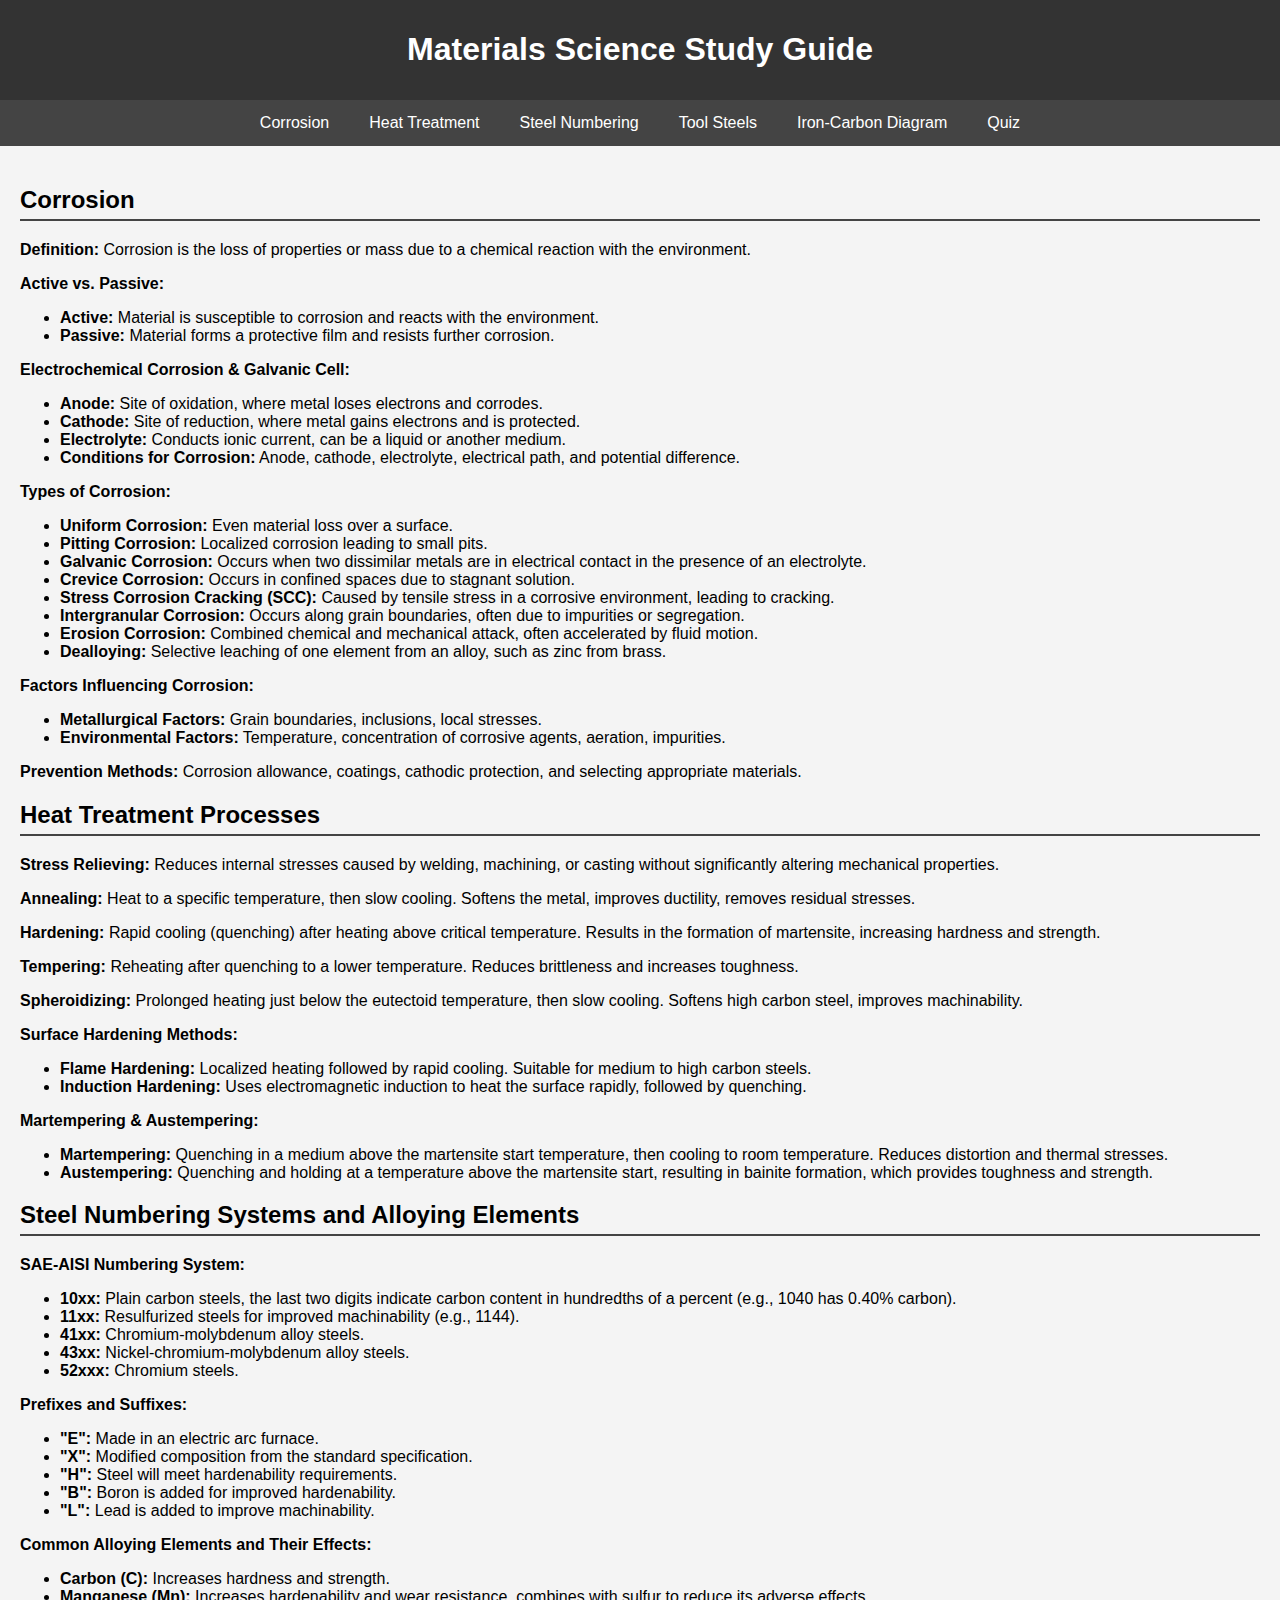
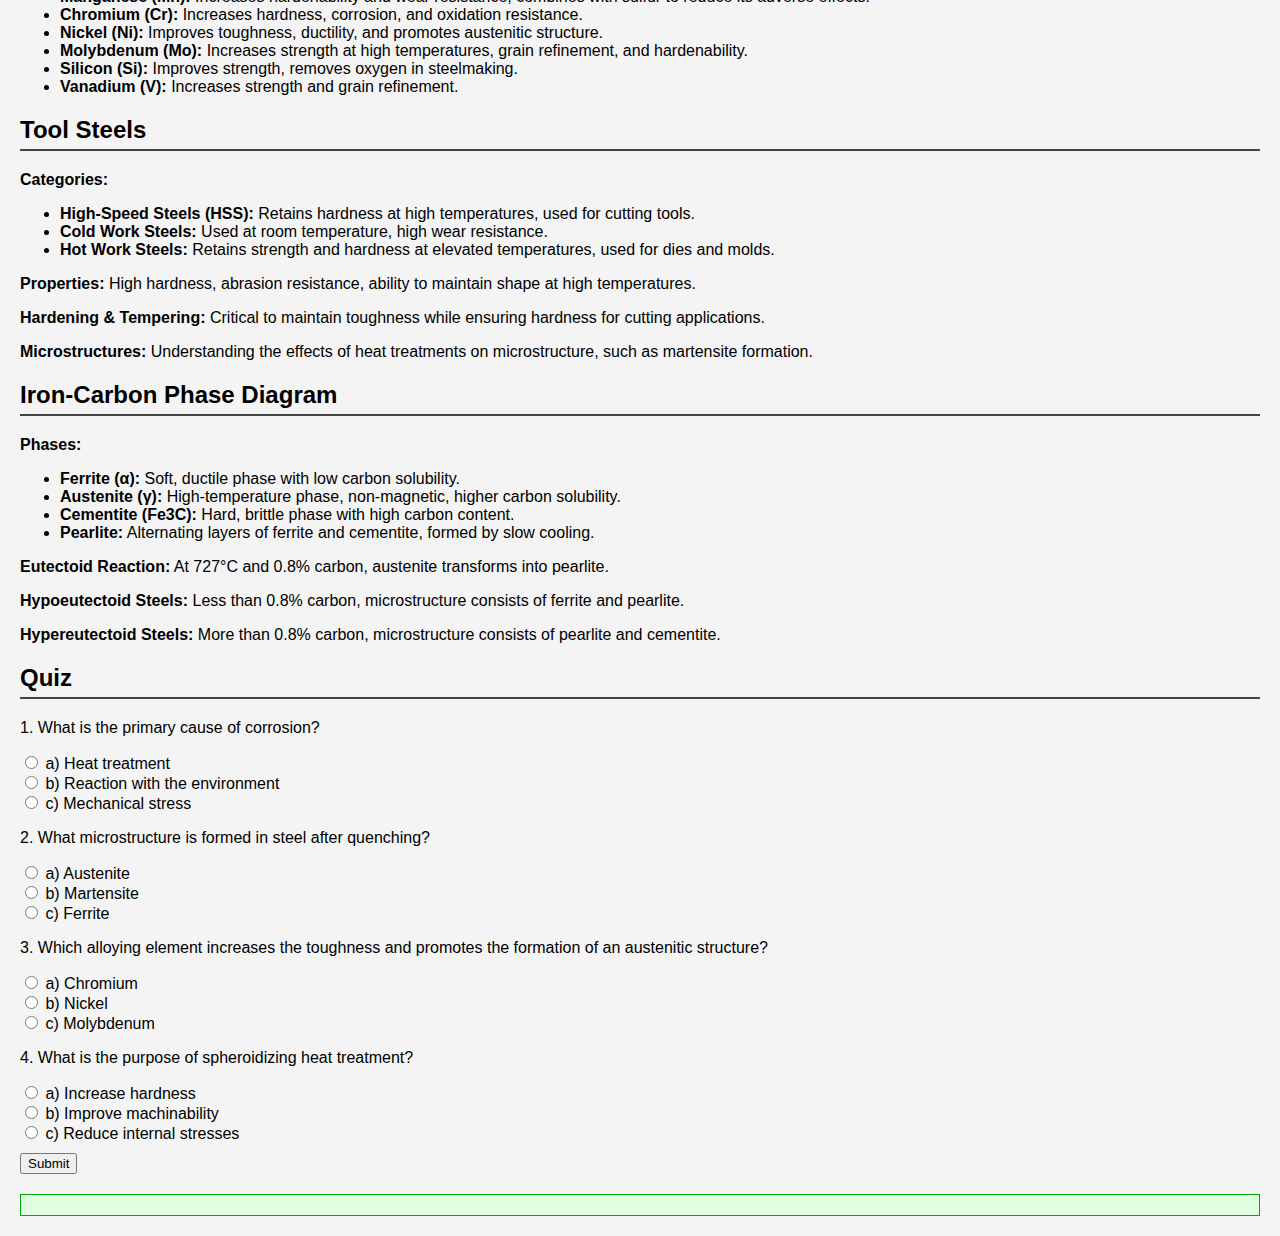
==== index.html @ 1f71f361 "Create index.html" ====
<!DOCTYPE html>
<html lang="en">
<head>
    <meta charset="UTF-8">
    <meta name="viewport" content="width=device-width, initial-scale=1.0">
    <title>Materials Science Study Guide</title>
    <style>
        body {
            font-family: Arial, sans-serif;
            background-color: #f4f4f4;
            margin: 0;
            padding: 0;
        }
        header {
            background-color: #333;
            color: #fff;
            text-align: center;
            padding: 10px 0;
        }
        nav {
            display: flex;
            justify-content: center;
            background-color: #444;
        }
        nav a {
            color: #fff;
            padding: 14px 20px;
            text-decoration: none;
            text-align: center;
        }
        nav a:hover {
            background-color: #555;
        }
        .container {
            padding: 20px;
        }
        .quiz {
            margin-top: 20px;
        }
        .question {
            margin-bottom: 10px;
        }
        .result {
            margin-top: 20px;
            padding: 10px;
            background-color: #e0ffe0;
            border: 1px solid #00aa00;
        }
        h2 {
            border-bottom: 2px solid #444;
            padding-bottom: 5px;
        }
    </style>
</head>
<body>
    <header>
        <h1>Materials Science Study Guide</h1>
    </header>
    <nav>
        <a href="#corrosion">Corrosion</a>
        <a href="#heat-treatment">Heat Treatment</a>
        <a href="#steel-numbering">Steel Numbering</a>
        <a href="#tool-steels">Tool Steels</a>
        <a href="#iron-carbon">Iron-Carbon Diagram</a>
        <a href="#quiz">Quiz</a>
    </nav>
    <div class="container">
        <section id="corrosion">
            <h2>Corrosion</h2>
            <p><strong>Definition:</strong> Corrosion is the loss of properties or mass due to a chemical reaction with the environment.</p>
            <p><strong>Active vs. Passive:</strong></p>
            <ul>
                <li><strong>Active:</strong> Material is susceptible to corrosion and reacts with the environment.</li>
                <li><strong>Passive:</strong> Material forms a protective film and resists further corrosion.</li>
            </ul>
            <p><strong>Electrochemical Corrosion & Galvanic Cell:</strong></p>
            <ul>
                <li><strong>Anode:</strong> Site of oxidation, where metal loses electrons and corrodes.</li>
                <li><strong>Cathode:</strong> Site of reduction, where metal gains electrons and is protected.</li>
                <li><strong>Electrolyte:</strong> Conducts ionic current, can be a liquid or another medium.</li>
                <li><strong>Conditions for Corrosion:</strong> Anode, cathode, electrolyte, electrical path, and potential difference.</li>
            </ul>
            <p><strong>Types of Corrosion:</strong></p>
            <ul>
                <li><strong>Uniform Corrosion:</strong> Even material loss over a surface.</li>
                <li><strong>Pitting Corrosion:</strong> Localized corrosion leading to small pits.</li>
                <li><strong>Galvanic Corrosion:</strong> Occurs when two dissimilar metals are in electrical contact in the presence of an electrolyte.</li>
                <li><strong>Crevice Corrosion:</strong> Occurs in confined spaces due to stagnant solution.</li>
                <li><strong>Stress Corrosion Cracking (SCC):</strong> Caused by tensile stress in a corrosive environment, leading to cracking.</li>
                <li><strong>Intergranular Corrosion:</strong> Occurs along grain boundaries, often due to impurities or segregation.</li>
                <li><strong>Erosion Corrosion:</strong> Combined chemical and mechanical attack, often accelerated by fluid motion.</li>
                <li><strong>Dealloying:</strong> Selective leaching of one element from an alloy, such as zinc from brass.</li>
            </ul>
            <p><strong>Factors Influencing Corrosion:</strong></p>
            <ul>
                <li><strong>Metallurgical Factors:</strong> Grain boundaries, inclusions, local stresses.</li>
                <li><strong>Environmental Factors:</strong> Temperature, concentration of corrosive agents, aeration, impurities.</li>
            </ul>
            <p><strong>Prevention Methods:</strong> Corrosion allowance, coatings, cathodic protection, and selecting appropriate materials.</p>
        </section>
        <section id="heat-treatment">
            <h2>Heat Treatment Processes</h2>
            <p><strong>Stress Relieving:</strong> Reduces internal stresses caused by welding, machining, or casting without significantly altering mechanical properties.</p>
            <p><strong>Annealing:</strong> Heat to a specific temperature, then slow cooling. Softens the metal, improves ductility, removes residual stresses.</p>
            <p><strong>Hardening:</strong> Rapid cooling (quenching) after heating above critical temperature. Results in the formation of martensite, increasing hardness and strength.</p>
            <p><strong>Tempering:</strong> Reheating after quenching to a lower temperature. Reduces brittleness and increases toughness.</p>
            <p><strong>Spheroidizing:</strong> Prolonged heating just below the eutectoid temperature, then slow cooling. Softens high carbon steel, improves machinability.</p>
            <p><strong>Surface Hardening Methods:</strong></p>
            <ul>
                <li><strong>Flame Hardening:</strong> Localized heating followed by rapid cooling. Suitable for medium to high carbon steels.</li>
                <li><strong>Induction Hardening:</strong> Uses electromagnetic induction to heat the surface rapidly, followed by quenching.</li>
            </ul>
            <p><strong>Martempering & Austempering:</strong></p>
            <ul>
                <li><strong>Martempering:</strong> Quenching in a medium above the martensite start temperature, then cooling to room temperature. Reduces distortion and thermal stresses.</li>
                <li><strong>Austempering:</strong> Quenching and holding at a temperature above the martensite start, resulting in bainite formation, which provides toughness and strength.</li>
            </ul>
        </section>
        <section id="steel-numbering">
            <h2>Steel Numbering Systems and Alloying Elements</h2>
            <p><strong>SAE-AISI Numbering System:</strong></p>
            <ul>
                <li><strong>10xx:</strong> Plain carbon steels, the last two digits indicate carbon content in hundredths of a percent (e.g., 1040 has 0.40% carbon).</li>
                <li><strong>11xx:</strong> Resulfurized steels for improved machinability (e.g., 1144).</li>
                <li><strong>41xx:</strong> Chromium-molybdenum alloy steels.</li>
                <li><strong>43xx:</strong> Nickel-chromium-molybdenum alloy steels.</li>
                <li><strong>52xxx:</strong> Chromium steels.</li>
            </ul>
            <p><strong>Prefixes and Suffixes:</strong></p>
            <ul>
                <li><strong>"E":</strong> Made in an electric arc furnace.</li>
                <li><strong>"X":</strong> Modified composition from the standard specification.</li>
                <li><strong>"H":</strong> Steel will meet hardenability requirements.</li>
                <li><strong>"B":</strong> Boron is added for improved hardenability.</li>
                <li><strong>"L":</strong> Lead is added to improve machinability.</li>
            </ul>
            <p><strong>Common Alloying Elements and Their Effects:</strong></p>
            <ul>
                <li><strong>Carbon (C):</strong> Increases hardness and strength.</li>
                <li><strong>Manganese (Mn):</strong> Increases hardenability and wear resistance, combines with sulfur to reduce its adverse effects.</li>
                <li><strong>Chromium (Cr):</strong> Increases hardness, corrosion, and oxidation resistance.</li>
                <li><strong>Nickel (Ni):</strong> Improves toughness, ductility, and promotes austenitic structure.</li>
                <li><strong>Molybdenum (Mo):</strong> Increases strength at high temperatures, grain refinement, and hardenability.</li>
                <li><strong>Silicon (Si):</strong> Improves strength, removes oxygen in steelmaking.</li>
                <li><strong>Vanadium (V):</strong> Increases strength and grain refinement.</li>
            </ul>
        </section>
        <section id="tool-steels">
            <h2>Tool Steels</h2>
            <p><strong>Categories:</strong></p>
            <ul>
                <li><strong>High-Speed Steels (HSS):</strong> Retains hardness at high temperatures, used for cutting tools.</li>
                <li><strong>Cold Work Steels:</strong> Used at room temperature, high wear resistance.</li>
                <li><strong>Hot Work Steels:</strong> Retains strength and hardness at elevated temperatures, used for dies and molds.</li>
            </ul>
            <p><strong>Properties:</strong> High hardness, abrasion resistance, ability to maintain shape at high temperatures.</p>
            <p><strong>Hardening & Tempering:</strong> Critical to maintain toughness while ensuring hardness for cutting applications.</p>
            <p><strong>Microstructures:</strong> Understanding the effects of heat treatments on microstructure, such as martensite formation.</p>
        </section>
        <section id="iron-carbon">
            <h2>Iron-Carbon Phase Diagram</h2>
            <p><strong>Phases:</strong></p>
            <ul>
                <li><strong>Ferrite (α):</strong> Soft, ductile phase with low carbon solubility.</li>
                <li><strong>Austenite (γ):</strong> High-temperature phase, non-magnetic, higher carbon solubility.</li>
                <li><strong>Cementite (Fe3C):</strong> Hard, brittle phase with high carbon content.</li>
                <li><strong>Pearlite:</strong> Alternating layers of ferrite and cementite, formed by slow cooling.</li>
            </ul>
            <p><strong>Eutectoid Reaction:</strong> At 727°C and 0.8% carbon, austenite transforms into pearlite.</p>
            <p><strong>Hypoeutectoid Steels:</strong> Less than 0.8% carbon, microstructure consists of ferrite and pearlite.</p>
            <p><strong>Hypereutectoid Steels:</strong> More than 0.8% carbon, microstructure consists of pearlite and cementite.</p>
        </section>
        <section id="quiz">
            <h2>Quiz</h2>
            <div class="quiz">
                <div class="question">
                    <p>1. What is the primary cause of corrosion?</p>
                    <input type="radio" name="q1" value="a"> a) Heat treatment<br>
                    <input type="radio" name="q1" value="b"> b) Reaction with the environment<br>
                    <input type="radio" name="q1" value="c"> c) Mechanical stress<br>
                </div>
                <div class="question">
                    <p>2. What microstructure is formed in steel after quenching?</p>
                    <input type="radio" name="q2" value="a"> a) Austenite<br>
                    <input type="radio" name="q2" value="b"> b) Martensite<br>
                    <input type="radio" name="q2" value="c"> c) Ferrite<br>
                </div>
                <div class="question">
                    <p>3. Which alloying element increases the toughness and promotes the formation of an austenitic structure?</p>
                    <input type="radio" name="q3" value="a"> a) Chromium<br>
                    <input type="radio" name="q3" value="b"> b) Nickel<br>
                    <input type="radio" name="q3" value="c"> c) Molybdenum<br>
                </div>
                <div class="question">
                    <p>4. What is the purpose of spheroidizing heat treatment?</p>
                    <input type="radio" name="q4" value="a"> a) Increase hardness<br>
                    <input type="radio" name="q4" value="b"> b) Improve machinability<br>
                    <input type="radio" name="q4" value="c"> c) Reduce internal stresses<br>
                </div>
                <button onclick="checkAnswers()">Submit</button>
                <div class="result" id="result"></div>
            </div>
        </section>
    </div>
    <script>
        function checkAnswers() {
            var score = 0;
            var totalQuestions = 4;

            var q1 = document.getElementsByName('q1');
            for (var i = 0; i < q1.length; i++) {
                if (q1[i].checked && q1[i].value === 'b') {
                    score++;
                }
            }

            var q2 = document.getElementsByName('q2');
            for (var i = 0; i < q2.length; i++) {
                if (q2[i].checked && q2[i].value === 'b') {
                    score++;
                }
            }

            var q3 = document.getElementsByName('q3');
            for (var i = 0; i < q3.length; i++) {
                if (q3[i].checked && q3[i].value === 'b') {
                    score++;
                }
            }

            var q4 = document.getElementsByName('q4');
            for (var i = 0; i < q4.length; i++) {
                if (q4[i].checked && q4[i].value === 'b') {
                    score++;
                }
            }

            var result = document.getElementById('result');
            result.textContent = "You scored " + score + " out of " + totalQuestions + "!";
        }
    </script>
</body>
</html>
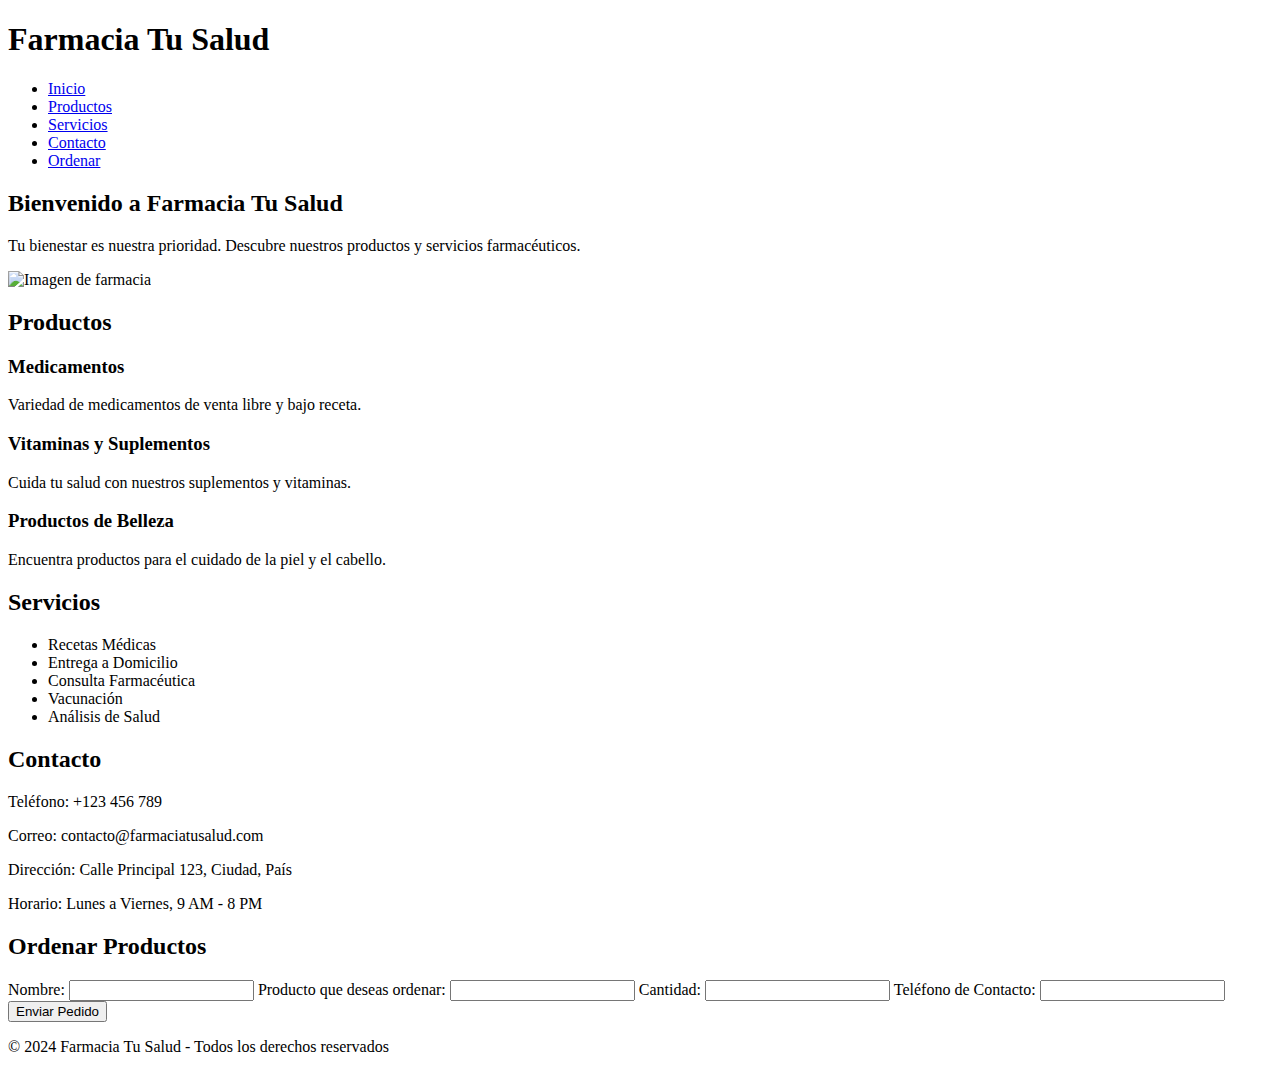
==== commit 294a4df8: "Update index.html" ====
--- a/index.html
+++ b/index.html
@@ -1,243 +1,103 @@
 <!DOCTYPE html>
-<html lang="en">
+<html lang="es">
 <head>
     <meta charset="UTF-8">
     <meta name="viewport" content="width=device-width, initial-scale=1.0">
-    <title>Materials Science Study Guide</title>
-    <style>
-        body {
-            font-family: Arial, sans-serif;
-            background-color: #f4f4f4;
-            margin: 0;
-            padding: 0;
-        }
-        header {
-            background-color: #333;
-            color: #fff;
-            text-align: center;
-            padding: 10px 0;
-        }
-        nav {
-            display: flex;
-            justify-content: center;
-            background-color: #444;
-        }
-        nav a {
-            color: #fff;
-            padding: 14px 20px;
-            text-decoration: none;
-            text-align: center;
-        }
-        nav a:hover {
-            background-color: #555;
-        }
-        .container {
-            padding: 20px;
-        }
-        .quiz {
-            margin-top: 20px;
-        }
-        .question {
-            margin-bottom: 10px;
-        }
-        .result {
-            margin-top: 20px;
-            padding: 10px;
-            background-color: #e0ffe0;
-            border: 1px solid #00aa00;
-        }
-        h2 {
-            border-bottom: 2px solid #444;
-            padding-bottom: 5px;
-        }
-    </style>
+    <meta name="description" content="Farmacia en línea - productos y servicios para su salud">
+    <title>Farmacia Tu Salud</title>
+    <link rel="stylesheet" href="styles.css">
 </head>
 <body>
+    <!-- Header -->
     <header>
-        <h1>Materials Science Study Guide</h1>
+        <div class="logo">
+            <h1>Farmacia Tu Salud</h1>
+        </div>
+        <nav>
+            <ul>
+                <li><a href="#inicio">Inicio</a></li>
+                <li><a href="#productos">Productos</a></li>
+                <li><a href="#servicios">Servicios</a></li>
+                <li><a href="#contacto">Contacto</a></li>
+                <li><a href="#ordenar">Ordenar</a></li>
+            </ul>
+        </nav>
     </header>
-    <nav>
-        <a href="#corrosion">Corrosion</a>
-        <a href="#heat-treatment">Heat Treatment</a>
-        <a href="#steel-numbering">Steel Numbering</a>
-        <a href="#tool-steels">Tool Steels</a>
-        <a href="#iron-carbon">Iron-Carbon Diagram</a>
-        <a href="#quiz">Quiz</a>
-    </nav>
-    <div class="container">
-        <section id="corrosion">
-            <h2>Corrosion</h2>
-            <p><strong>Definition:</strong> Corrosion is the loss of properties or mass due to a chemical reaction with the environment.</p>
-            <p><strong>Active vs. Passive:</strong></p>
-            <ul>
-                <li><strong>Active:</strong> Material is susceptible to corrosion and reacts with the environment.</li>
-                <li><strong>Passive:</strong> Material forms a protective film and resists further corrosion.</li>
-            </ul>
-            <p><strong>Electrochemical Corrosion & Galvanic Cell:</strong></p>
-            <ul>
-                <li><strong>Anode:</strong> Site of oxidation, where metal loses electrons and corrodes.</li>
-                <li><strong>Cathode:</strong> Site of reduction, where metal gains electrons and is protected.</li>
-                <li><strong>Electrolyte:</strong> Conducts ionic current, can be a liquid or another medium.</li>
-                <li><strong>Conditions for Corrosion:</strong> Anode, cathode, electrolyte, electrical path, and potential difference.</li>
-            </ul>
-            <p><strong>Types of Corrosion:</strong></p>
-            <ul>
-                <li><strong>Uniform Corrosion:</strong> Even material loss over a surface.</li>
-                <li><strong>Pitting Corrosion:</strong> Localized corrosion leading to small pits.</li>
-                <li><strong>Galvanic Corrosion:</strong> Occurs when two dissimilar metals are in electrical contact in the presence of an electrolyte.</li>
-                <li><strong>Crevice Corrosion:</strong> Occurs in confined spaces due to stagnant solution.</li>
-                <li><strong>Stress Corrosion Cracking (SCC):</strong> Caused by tensile stress in a corrosive environment, leading to cracking.</li>
-                <li><strong>Intergranular Corrosion:</strong> Occurs along grain boundaries, often due to impurities or segregation.</li>
-                <li><strong>Erosion Corrosion:</strong> Combined chemical and mechanical attack, often accelerated by fluid motion.</li>
-                <li><strong>Dealloying:</strong> Selective leaching of one element from an alloy, such as zinc from brass.</li>
-            </ul>
-            <p><strong>Factors Influencing Corrosion:</strong></p>
-            <ul>
-                <li><strong>Metallurgical Factors:</strong> Grain boundaries, inclusions, local stresses.</li>
-                <li><strong>Environmental Factors:</strong> Temperature, concentration of corrosive agents, aeration, impurities.</li>
-            </ul>
-            <p><strong>Prevention Methods:</strong> Corrosion allowance, coatings, cathodic protection, and selecting appropriate materials.</p>
-        </section>
-        <section id="heat-treatment">
-            <h2>Heat Treatment Processes</h2>
-            <p><strong>Stress Relieving:</strong> Reduces internal stresses caused by welding, machining, or casting without significantly altering mechanical properties.</p>
-            <p><strong>Annealing:</strong> Heat to a specific temperature, then slow cooling. Softens the metal, improves ductility, removes residual stresses.</p>
-            <p><strong>Hardening:</strong> Rapid cooling (quenching) after heating above critical temperature. Results in the formation of martensite, increasing hardness and strength.</p>
-            <p><strong>Tempering:</strong> Reheating after quenching to a lower temperature. Reduces brittleness and increases toughness.</p>
-            <p><strong>Spheroidizing:</strong> Prolonged heating just below the eutectoid temperature, then slow cooling. Softens high carbon steel, improves machinability.</p>
-            <p><strong>Surface Hardening Methods:</strong></p>
-            <ul>
-                <li><strong>Flame Hardening:</strong> Localized heating followed by rapid cooling. Suitable for medium to high carbon steels.</li>
-                <li><strong>Induction Hardening:</strong> Uses electromagnetic induction to heat the surface rapidly, followed by quenching.</li>
-            </ul>
-            <p><strong>Martempering & Austempering:</strong></p>
-            <ul>
-                <li><strong>Martempering:</strong> Quenching in a medium above the martensite start temperature, then cooling to room temperature. Reduces distortion and thermal stresses.</li>
-                <li><strong>Austempering:</strong> Quenching and holding at a temperature above the martensite start, resulting in bainite formation, which provides toughness and strength.</li>
-            </ul>
-        </section>
-        <section id="steel-numbering">
-            <h2>Steel Numbering Systems and Alloying Elements</h2>
-            <p><strong>SAE-AISI Numbering System:</strong></p>
-            <ul>
-                <li><strong>10xx:</strong> Plain carbon steels, the last two digits indicate carbon content in hundredths of a percent (e.g., 1040 has 0.40% carbon).</li>
-                <li><strong>11xx:</strong> Resulfurized steels for improved machinability (e.g., 1144).</li>
-                <li><strong>41xx:</strong> Chromium-molybdenum alloy steels.</li>
-                <li><strong>43xx:</strong> Nickel-chromium-molybdenum alloy steels.</li>
-                <li><strong>52xxx:</strong> Chromium steels.</li>
-            </ul>
-            <p><strong>Prefixes and Suffixes:</strong></p>
-            <ul>
-                <li><strong>"E":</strong> Made in an electric arc furnace.</li>
-                <li><strong>"X":</strong> Modified composition from the standard specification.</li>
-                <li><strong>"H":</strong> Steel will meet hardenability requirements.</li>
-                <li><strong>"B":</strong> Boron is added for improved hardenability.</li>
-                <li><strong>"L":</strong> Lead is added to improve machinability.</li>
-            </ul>
-            <p><strong>Common Alloying Elements and Their Effects:</strong></p>
-            <ul>
-                <li><strong>Carbon (C):</strong> Increases hardness and strength.</li>
-                <li><strong>Manganese (Mn):</strong> Increases hardenability and wear resistance, combines with sulfur to reduce its adverse effects.</li>
-                <li><strong>Chromium (Cr):</strong> Increases hardness, corrosion, and oxidation resistance.</li>
-                <li><strong>Nickel (Ni):</strong> Improves toughness, ductility, and promotes austenitic structure.</li>
-                <li><strong>Molybdenum (Mo):</strong> Increases strength at high temperatures, grain refinement, and hardenability.</li>
-                <li><strong>Silicon (Si):</strong> Improves strength, removes oxygen in steelmaking.</li>
-                <li><strong>Vanadium (V):</strong> Increases strength and grain refinement.</li>
-            </ul>
-        </section>
-        <section id="tool-steels">
-            <h2>Tool Steels</h2>
-            <p><strong>Categories:</strong></p>
-            <ul>
-                <li><strong>High-Speed Steels (HSS):</strong> Retains hardness at high temperatures, used for cutting tools.</li>
-                <li><strong>Cold Work Steels:</strong> Used at room temperature, high wear resistance.</li>
-                <li><strong>Hot Work Steels:</strong> Retains strength and hardness at elevated temperatures, used for dies and molds.</li>
-            </ul>
-            <p><strong>Properties:</strong> High hardness, abrasion resistance, ability to maintain shape at high temperatures.</p>
-            <p><strong>Hardening & Tempering:</strong> Critical to maintain toughness while ensuring hardness for cutting applications.</p>
-            <p><strong>Microstructures:</strong> Understanding the effects of heat treatments on microstructure, such as martensite formation.</p>
-        </section>
-        <section id="iron-carbon">
-            <h2>Iron-Carbon Phase Diagram</h2>
-            <p><strong>Phases:</strong></p>
-            <ul>
-                <li><strong>Ferrite (α):</strong> Soft, ductile phase with low carbon solubility.</li>
-                <li><strong>Austenite (γ):</strong> High-temperature phase, non-magnetic, higher carbon solubility.</li>
-                <li><strong>Cementite (Fe3C):</strong> Hard, brittle phase with high carbon content.</li>
-                <li><strong>Pearlite:</strong> Alternating layers of ferrite and cementite, formed by slow cooling.</li>
-            </ul>
-            <p><strong>Eutectoid Reaction:</strong> At 727°C and 0.8% carbon, austenite transforms into pearlite.</p>
-            <p><strong>Hypoeutectoid Steels:</strong> Less than 0.8% carbon, microstructure consists of ferrite and pearlite.</p>
-            <p><strong>Hypereutectoid Steels:</strong> More than 0.8% carbon, microstructure consists of pearlite and cementite.</p>
-        </section>
-        <section id="quiz">
-            <h2>Quiz</h2>
-            <div class="quiz">
-                <div class="question">
-                    <p>1. What is the primary cause of corrosion?</p>
-                    <input type="radio" name="q1" value="a"> a) Heat treatment<br>
-                    <input type="radio" name="q1" value="b"> b) Reaction with the environment<br>
-                    <input type="radio" name="q1" value="c"> c) Mechanical stress<br>
-                </div>
-                <div class="question">
-                    <p>2. What microstructure is formed in steel after quenching?</p>
-                    <input type="radio" name="q2" value="a"> a) Austenite<br>
-                    <input type="radio" name="q2" value="b"> b) Martensite<br>
-                    <input type="radio" name="q2" value="c"> c) Ferrite<br>
-                </div>
-                <div class="question">
-                    <p>3. Which alloying element increases the toughness and promotes the formation of an austenitic structure?</p>
-                    <input type="radio" name="q3" value="a"> a) Chromium<br>
-                    <input type="radio" name="q3" value="b"> b) Nickel<br>
-                    <input type="radio" name="q3" value="c"> c) Molybdenum<br>
-                </div>
-                <div class="question">
-                    <p>4. What is the purpose of spheroidizing heat treatment?</p>
-                    <input type="radio" name="q4" value="a"> a) Increase hardness<br>
-                    <input type="radio" name="q4" value="b"> b) Improve machinability<br>
-                    <input type="radio" name="q4" value="c"> c) Reduce internal stresses<br>
-                </div>
-                <button onclick="checkAnswers()">Submit</button>
-                <div class="result" id="result"></div>
+
+    <!-- Home Section -->
+    <section id="inicio">
+        <h2>Bienvenido a Farmacia Tu Salud</h2>
+        <p>Tu bienestar es nuestra prioridad. Descubre nuestros productos y servicios farmacéuticos.</p>
+        <img src="pharmacy.jpg" alt="Imagen de farmacia">
+    </section>
+
+    <!-- Products Section -->
+    <section id="productos">
+        <h2>Productos</h2>
+        <div class="productos-grid">
+            <div class="producto">
+                <h3>Medicamentos</h3>
+                <p>Variedad de medicamentos de venta libre y bajo receta.</p>
             </div>
-        </section>
-    </div>
-    <script>
-        function checkAnswers() {
-            var score = 0;
-            var totalQuestions = 4;
+            <div class="producto">
+                <h3>Vitaminas y Suplementos</h3>
+                <p>Cuida tu salud con nuestros suplementos y vitaminas.</p>
+            </div>
+            <div class="producto">
+                <h3>Productos de Belleza</h3>
+                <p>Encuentra productos para el cuidado de la piel y el cabello.</p>
+            </div>
+        </div>
+    </section>
 
-            var q1 = document.getElementsByName('q1');
-            for (var i = 0; i < q1.length; i++) {
-                if (q1[i].checked && q1[i].value === 'b') {
-                    score++;
-                }
-            }
+    <!-- Services Section -->
+    <section id="servicios">
+        <h2>Servicios</h2>
+        <ul>
+            <li>Recetas Médicas</li>
+            <li>Entrega a Domicilio</li>
+            <li>Consulta Farmacéutica</li>
+            <li>Vacunación</li>
+            <li>Análisis de Salud</li>
+        </ul>
+    </section>
 
-            var q2 = document.getElementsByName('q2');
-            for (var i = 0; i < q2.length; i++) {
-                if (q2[i].checked && q2[i].value === 'b') {
-                    score++;
-                }
-            }
+    <!-- Contact Section -->
+    <section id="contacto">
+        <h2>Contacto</h2>
+        <p>Teléfono: +123 456 789</p>
+        <p>Correo: contacto@farmaciatusalud.com</p>
+        <p>Dirección: Calle Principal 123, Ciudad, País</p>
+        <p>Horario: Lunes a Viernes, 9 AM - 8 PM</p>
+    </section>
 
-            var q3 = document.getElementsByName('q3');
-            for (var i = 0; i < q3.length; i++) {
-                if (q3[i].checked && q3[i].value === 'b') {
-                    score++;
-                }
-            }
+    <!-- Order Form Section -->
+    <section id="ordenar">
+        <h2>Ordenar Productos</h2>
+        <form id="orderForm">
+            <label for="nombre">Nombre:</label>
+            <input type="text" id="nombre" name="nombre" required>
 
-            var q4 = document.getElementsByName('q4');
-            for (var i = 0; i < q4.length; i++) {
-                if (q4[i].checked && q4[i].value === 'b') {
-                    score++;
-                }
-            }
+            <label for="producto">Producto que deseas ordenar:</label>
+            <input type="text" id="producto" name="producto" required>
 
-            var result = document.getElementById('result');
-            result.textContent = "You scored " + score + " out of " + totalQuestions + "!";
-        }
-    </script>
+            <label for="cantidad">Cantidad:</label>
+            <input type="number" id="cantidad" name="cantidad" min="1" required>
+
+            <label for="telefono">Teléfono de Contacto:</label>
+            <input type="tel" id="telefono" name="telefono" required>
+
+            <button type="submit">Enviar Pedido</button>
+        </form>
+
+        <p id="confirmation" style="display:none;">¡Pedido recibido! Puedes pagar en nuestra farmacia al recoger.</p>
+    </section>
+
+    <!-- Footer -->
+    <footer>
+        <p>© 2024 Farmacia Tu Salud - Todos los derechos reservados</p>
+    </footer>
+
+    <script src="script.js"></script>
 </body>
 </html>
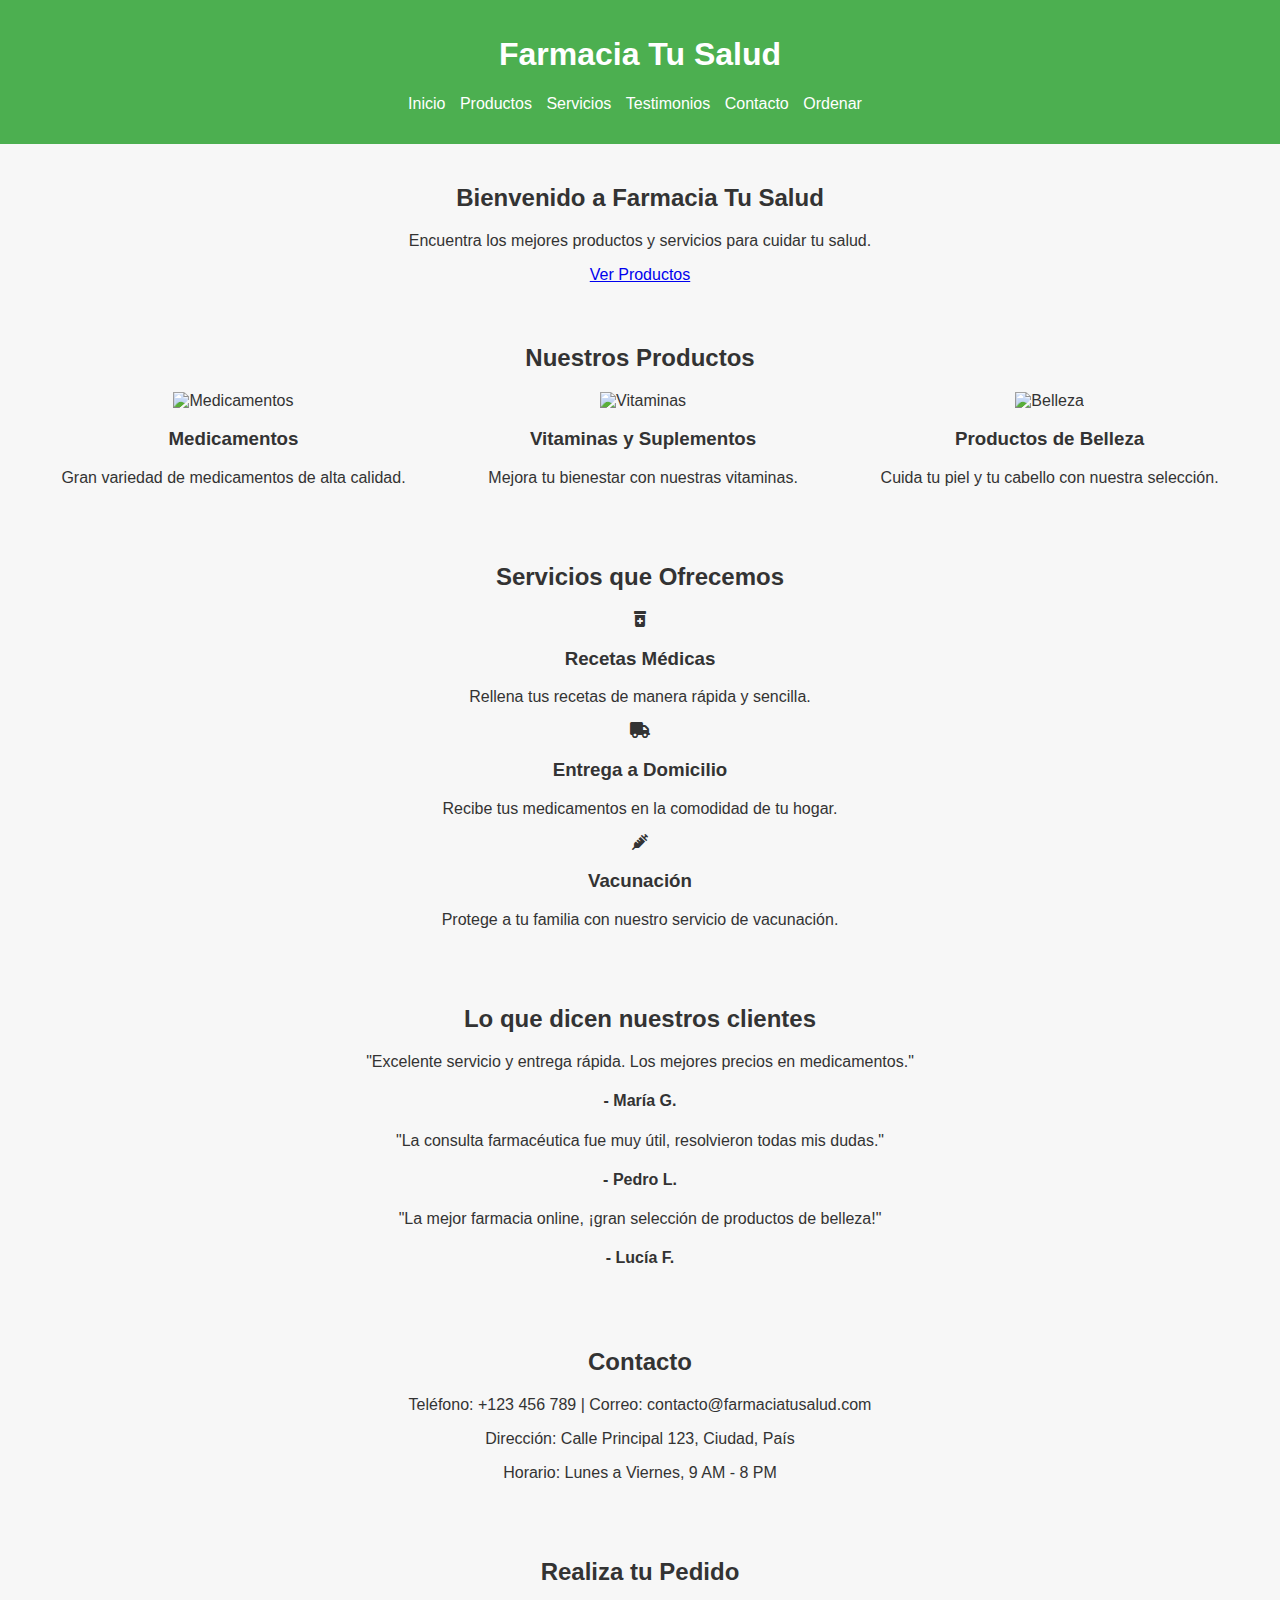
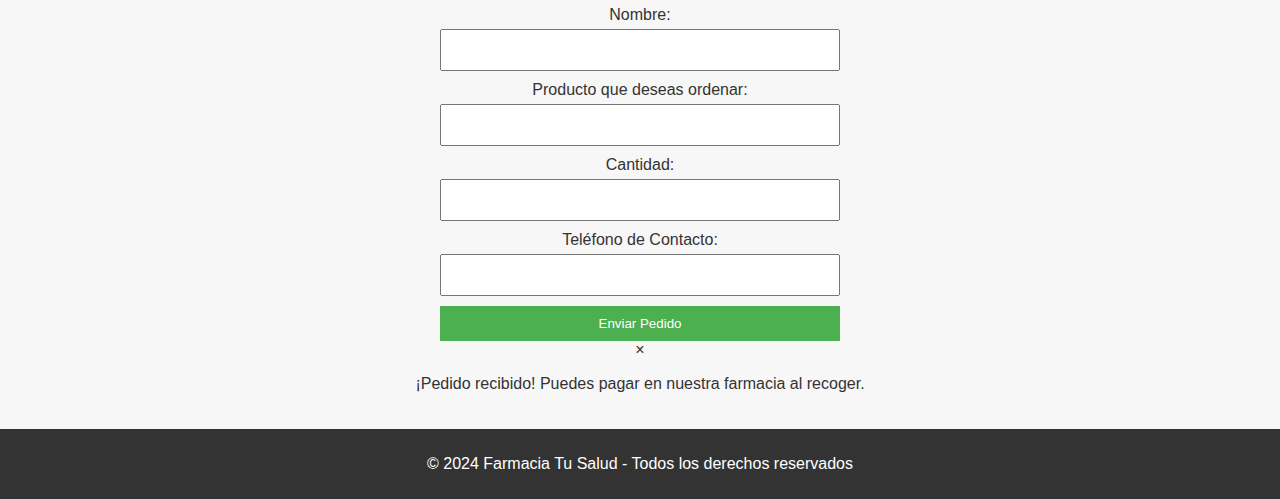
==== commit 8f85f2fc: "Update index.html" ====
--- a/index.html
+++ b/index.html
@@ -3,12 +3,13 @@
 <head>
     <meta charset="UTF-8">
     <meta name="viewport" content="width=device-width, initial-scale=1.0">
-    <meta name="description" content="Farmacia en línea - productos y servicios para su salud">
+    <meta name="description" content="Farmacia Tu Salud - Productos y servicios farmacéuticos en línea">
     <title>Farmacia Tu Salud</title>
     <link rel="stylesheet" href="styles.css">
+    <link rel="stylesheet" href="https://cdnjs.cloudflare.com/ajax/libs/font-awesome/6.0.0-beta3/css/all.min.css">
 </head>
 <body>
-    <!-- Header -->
+    <!-- Header with navigation -->
     <header>
         <div class="logo">
             <h1>Farmacia Tu Salud</h1>
@@ -18,62 +19,96 @@
                 <li><a href="#inicio">Inicio</a></li>
                 <li><a href="#productos">Productos</a></li>
                 <li><a href="#servicios">Servicios</a></li>
+                <li><a href="#testimonios">Testimonios</a></li>
                 <li><a href="#contacto">Contacto</a></li>
                 <li><a href="#ordenar">Ordenar</a></li>
             </ul>
         </nav>
     </header>
 
-    <!-- Home Section -->
-    <section id="inicio">
-        <h2>Bienvenido a Farmacia Tu Salud</h2>
-        <p>Tu bienestar es nuestra prioridad. Descubre nuestros productos y servicios farmacéuticos.</p>
-        <img src="pharmacy.jpg" alt="Imagen de farmacia">
+    <!-- Hero Section with Banner -->
+    <section id="inicio" class="hero-section">
+        <div class="hero-text">
+            <h2>Bienvenido a Farmacia Tu Salud</h2>
+            <p>Encuentra los mejores productos y servicios para cuidar tu salud.</p>
+            <a href="#productos" class="btn-hero">Ver Productos</a>
+        </div>
     </section>
 
-    <!-- Products Section -->
-    <section id="productos">
-        <h2>Productos</h2>
+    <!-- Products Section with grid layout -->
+    <section id="productos" class="section">
+        <h2>Nuestros Productos</h2>
         <div class="productos-grid">
-            <div class="producto">
+            <div class="producto-card">
+                <img src="medicamento.jpg" alt="Medicamentos">
                 <h3>Medicamentos</h3>
-                <p>Variedad de medicamentos de venta libre y bajo receta.</p>
+                <p>Gran variedad de medicamentos de alta calidad.</p>
             </div>
-            <div class="producto">
+            <div class="producto-card">
+                <img src="vitaminas.jpg" alt="Vitaminas">
                 <h3>Vitaminas y Suplementos</h3>
-                <p>Cuida tu salud con nuestros suplementos y vitaminas.</p>
+                <p>Mejora tu bienestar con nuestras vitaminas.</p>
             </div>
-            <div class="producto">
+            <div class="producto-card">
+                <img src="belleza.jpg" alt="Belleza">
                 <h3>Productos de Belleza</h3>
-                <p>Encuentra productos para el cuidado de la piel y el cabello.</p>
+                <p>Cuida tu piel y tu cabello con nuestra selección.</p>
             </div>
         </div>
     </section>
 
     <!-- Services Section -->
-    <section id="servicios">
-        <h2>Servicios</h2>
-        <ul>
-            <li>Recetas Médicas</li>
-            <li>Entrega a Domicilio</li>
-            <li>Consulta Farmacéutica</li>
-            <li>Vacunación</li>
-            <li>Análisis de Salud</li>
-        </ul>
+    <section id="servicios" class="section">
+        <h2>Servicios que Ofrecemos</h2>
+        <div class="servicios-list">
+            <div class="servicio-item">
+                <i class="fas fa-prescription-bottle-alt"></i>
+                <h3>Recetas Médicas</h3>
+                <p>Rellena tus recetas de manera rápida y sencilla.</p>
+            </div>
+            <div class="servicio-item">
+                <i class="fas fa-truck"></i>
+                <h3>Entrega a Domicilio</h3>
+                <p>Recibe tus medicamentos en la comodidad de tu hogar.</p>
+            </div>
+            <div class="servicio-item">
+                <i class="fas fa-syringe"></i>
+                <h3>Vacunación</h3>
+                <p>Protege a tu familia con nuestro servicio de vacunación.</p>
+            </div>
+        </div>
+    </section>
+
+    <!-- Testimonials Section -->
+    <section id="testimonios" class="section">
+        <h2>Lo que dicen nuestros clientes</h2>
+        <div class="testimonios-carousel">
+            <div class="testimonio">
+                <p>"Excelente servicio y entrega rápida. Los mejores precios en medicamentos."</p>
+                <h4>- María G.</h4>
+            </div>
+            <div class="testimonio">
+                <p>"La consulta farmacéutica fue muy útil, resolvieron todas mis dudas."</p>
+                <h4>- Pedro L.</h4>
+            </div>
+            <div class="testimonio">
+                <p>"La mejor farmacia online, ¡gran selección de productos de belleza!"</p>
+                <h4>- Lucía F.</h4>
+            </div>
+        </div>
     </section>
 
     <!-- Contact Section -->
-    <section id="contacto">
+    <section id="contacto" class="section">
         <h2>Contacto</h2>
-        <p>Teléfono: +123 456 789</p>
-        <p>Correo: contacto@farmaciatusalud.com</p>
+        <p>Teléfono: +123 456 789 | Correo: contacto@farmaciatusalud.com</p>
         <p>Dirección: Calle Principal 123, Ciudad, País</p>
         <p>Horario: Lunes a Viernes, 9 AM - 8 PM</p>
     </section>
 
-    <!-- Order Form Section -->
-    <section id="ordenar">
-        <h2>Ordenar Productos</h2>
+    <!-- Order Section with Modal -->
+    <section id="ordenar" class="section">
+        <h2>Realiza tu Pedido</h2>
         <form id="orderForm">
             <label for="nombre">Nombre:</label>
             <input type="text" id="nombre" name="nombre" required>
@@ -90,7 +125,13 @@
             <button type="submit">Enviar Pedido</button>
         </form>
 
-        <p id="confirmation" style="display:none;">¡Pedido recibido! Puedes pagar en nuestra farmacia al recoger.</p>
+        <!-- Modal Confirmation -->
+        <div id="confirmationModal" class="modal">
+            <div class="modal-content">
+                <span class="close">&times;</span>
+                <p>¡Pedido recibido! Puedes pagar en nuestra farmacia al recoger.</p>
+            </div>
+        </div>
     </section>
 
     <!-- Footer -->
--- a/styles.css
+++ b/styles.css
@@ -0,0 +1,84 @@
+/* General styles */
+body {
+    font-family: Arial, sans-serif;
+    margin: 0;
+    padding: 0;
+    background-color: #f7f7f7;
+    color: #333;
+}
+
+header {
+    background-color: #4CAF50;
+    padding: 15px;
+    text-align: center;
+    color: white;
+}
+
+nav ul {
+    list-style-type: none;
+    padding: 0;
+}
+
+nav ul li {
+    display: inline;
+    margin-right: 10px;
+}
+
+nav ul li a {
+    color: white;
+    text-decoration: none;
+}
+
+section {
+    padding: 20px;
+    text-align: center;
+}
+
+.productos-grid {
+    display: flex;
+    justify-content: space-around;
+    margin-top: 20px;
+}
+
+.producto {
+    border: 1px solid #ddd;
+    padding: 10px;
+    width: 30%;
+    background-color: white;
+}
+
+form {
+    max-width: 400px;
+    margin: 0 auto;
+    display: flex;
+    flex-direction: column;
+}
+
+form label {
+    margin-bottom: 5px;
+}
+
+form input {
+    margin-bottom: 10px;
+    padding: 10px;
+    font-size: 16px;
+}
+
+button {
+    padding: 10px;
+    background-color: #4CAF50;
+    color: white;
+    border: none;
+    cursor: pointer;
+}
+
+button:hover {
+    background-color: #45a049;
+}
+
+footer {
+    background-color: #333;
+    color: white;
+    text-align: center;
+    padding: 10px;
+}
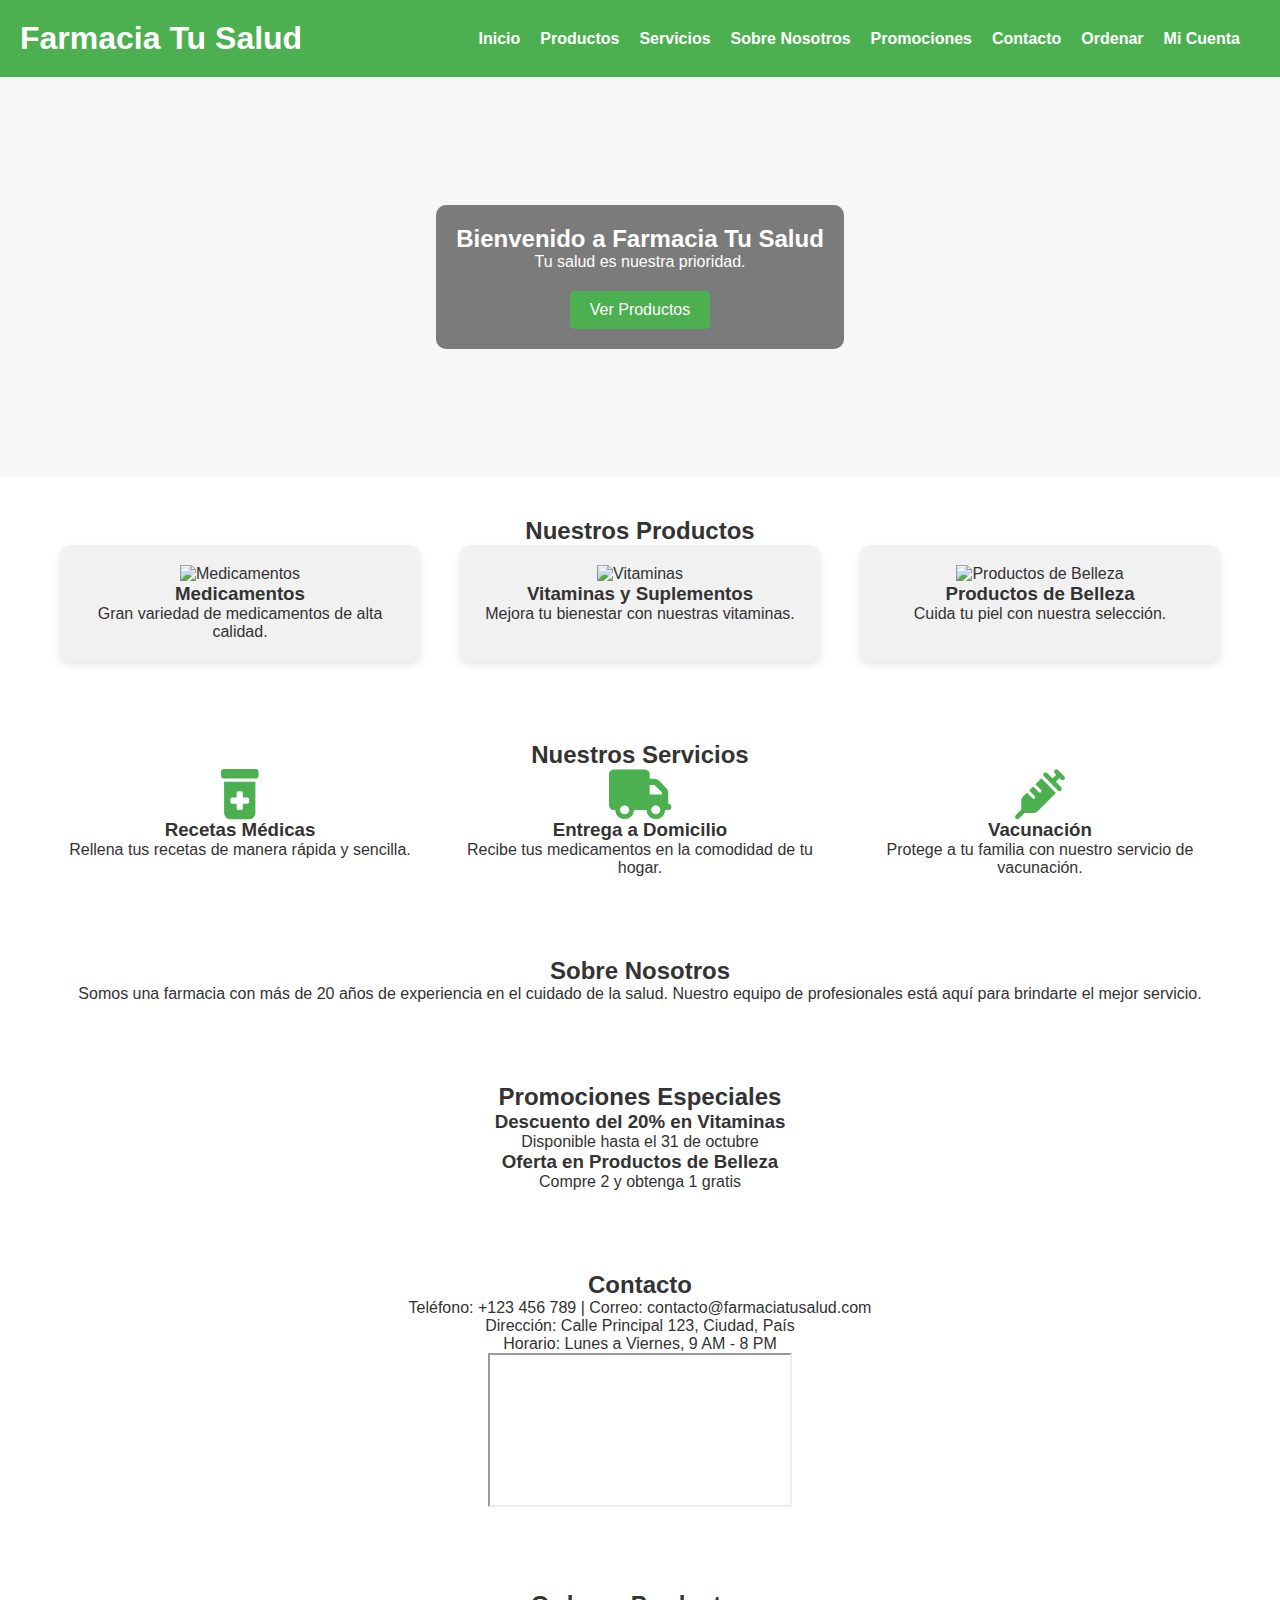
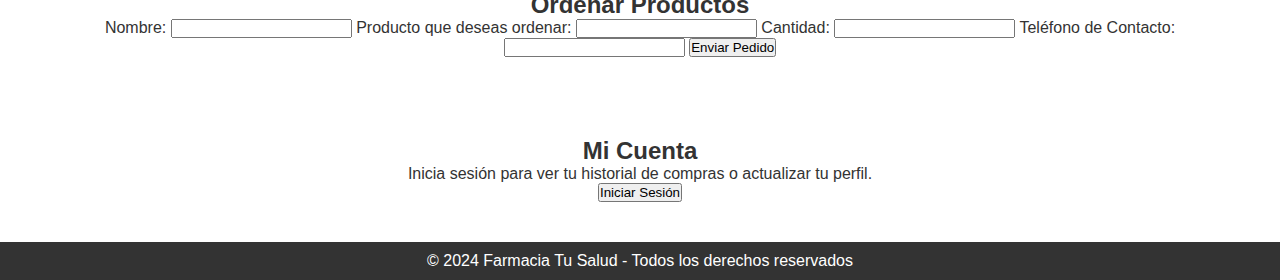
==== commit 8238573d: "Update index.html" ====
--- a/index.html
+++ b/index.html
@@ -3,13 +3,13 @@
 <head>
     <meta charset="UTF-8">
     <meta name="viewport" content="width=device-width, initial-scale=1.0">
-    <meta name="description" content="Farmacia Tu Salud - Productos y servicios farmacéuticos en línea">
+    <meta name="description" content="Farmacia Tu Salud - Productos y Servicios Farmacéuticos">
     <title>Farmacia Tu Salud</title>
     <link rel="stylesheet" href="styles.css">
     <link rel="stylesheet" href="https://cdnjs.cloudflare.com/ajax/libs/font-awesome/6.0.0-beta3/css/all.min.css">
 </head>
 <body>
-    <!-- Header with navigation -->
+    <!-- Header -->
     <header>
         <div class="logo">
             <h1>Farmacia Tu Salud</h1>
@@ -19,23 +19,25 @@
                 <li><a href="#inicio">Inicio</a></li>
                 <li><a href="#productos">Productos</a></li>
                 <li><a href="#servicios">Servicios</a></li>
-                <li><a href="#testimonios">Testimonios</a></li>
+                <li><a href="#nosotros">Sobre Nosotros</a></li>
+                <li><a href="#promociones">Promociones</a></li>
                 <li><a href="#contacto">Contacto</a></li>
                 <li><a href="#ordenar">Ordenar</a></li>
+                <li><a href="#cuenta">Mi Cuenta</a></li>
             </ul>
         </nav>
     </header>
 
-    <!-- Hero Section with Banner -->
+    <!-- Home Section -->
     <section id="inicio" class="hero-section">
         <div class="hero-text">
             <h2>Bienvenido a Farmacia Tu Salud</h2>
-            <p>Encuentra los mejores productos y servicios para cuidar tu salud.</p>
+            <p>Tu salud es nuestra prioridad.</p>
             <a href="#productos" class="btn-hero">Ver Productos</a>
         </div>
     </section>
 
-    <!-- Products Section with grid layout -->
+    <!-- Products Section -->
     <section id="productos" class="section">
         <h2>Nuestros Productos</h2>
         <div class="productos-grid">
@@ -50,16 +52,16 @@
                 <p>Mejora tu bienestar con nuestras vitaminas.</p>
             </div>
             <div class="producto-card">
-                <img src="belleza.jpg" alt="Belleza">
+                <img src="belleza.jpg" alt="Productos de Belleza">
                 <h3>Productos de Belleza</h3>
-                <p>Cuida tu piel y tu cabello con nuestra selección.</p>
+                <p>Cuida tu piel con nuestra selección.</p>
             </div>
         </div>
     </section>
 
     <!-- Services Section -->
     <section id="servicios" class="section">
-        <h2>Servicios que Ofrecemos</h2>
+        <h2>Nuestros Servicios</h2>
         <div class="servicios-list">
             <div class="servicio-item">
                 <i class="fas fa-prescription-bottle-alt"></i>
@@ -79,21 +81,23 @@
         </div>
     </section>
 
-    <!-- Testimonials Section -->
-    <section id="testimonios" class="section">
-        <h2>Lo que dicen nuestros clientes</h2>
-        <div class="testimonios-carousel">
-            <div class="testimonio">
-                <p>"Excelente servicio y entrega rápida. Los mejores precios en medicamentos."</p>
-                <h4>- María G.</h4>
+    <!-- About Us Section -->
+    <section id="nosotros" class="section">
+        <h2>Sobre Nosotros</h2>
+        <p>Somos una farmacia con más de 20 años de experiencia en el cuidado de la salud. Nuestro equipo de profesionales está aquí para brindarte el mejor servicio.</p>
+    </section>
+
+    <!-- Promotions Section -->
+    <section id="promociones" class="section">
+        <h2>Promociones Especiales</h2>
+        <div class="promociones-grid">
+            <div class="promocion-item">
+                <h3>Descuento del 20% en Vitaminas</h3>
+                <p>Disponible hasta el 31 de octubre</p>
             </div>
-            <div class="testimonio">
-                <p>"La consulta farmacéutica fue muy útil, resolvieron todas mis dudas."</p>
-                <h4>- Pedro L.</h4>
-            </div>
-            <div class="testimonio">
-                <p>"La mejor farmacia online, ¡gran selección de productos de belleza!"</p>
-                <h4>- Lucía F.</h4>
+            <div class="promocion-item">
+                <h3>Oferta en Productos de Belleza</h3>
+                <p>Compre 2 y obtenga 1 gratis</p>
             </div>
         </div>
     </section>
@@ -104,11 +108,15 @@
         <p>Teléfono: +123 456 789 | Correo: contacto@farmaciatusalud.com</p>
         <p>Dirección: Calle Principal 123, Ciudad, País</p>
         <p>Horario: Lunes a Viernes, 9 AM - 8 PM</p>
+        <!-- Embedded Map -->
+        <div class="map">
+            <iframe src="https://maps.google.com/maps?q=Calle%20Principal%20123&t=&z=13&ie=UTF8&iwloc=&output=embed"></iframe>
+        </div>
     </section>
 
-    <!-- Order Section with Modal -->
+    <!-- Order Section -->
     <section id="ordenar" class="section">
-        <h2>Realiza tu Pedido</h2>
+        <h2>Ordenar Productos</h2>
         <form id="orderForm">
             <label for="nombre">Nombre:</label>
             <input type="text" id="nombre" name="nombre" required>
@@ -134,6 +142,13 @@
         </div>
     </section>
 
+    <!-- Account Section -->
+    <section id="cuenta" class="section">
+        <h2>Mi Cuenta</h2>
+        <p>Inicia sesión para ver tu historial de compras o actualizar tu perfil.</p>
+        <button class="btn-login">Iniciar Sesión</button>
+    </section>
+
     <!-- Footer -->
     <footer>
         <p>© 2024 Farmacia Tu Salud - Todos los derechos reservados</p>
--- a/styles.css
+++ b/styles.css
@@ -1,81 +1,150 @@
-/* General styles */
-body {
-    font-family: Arial, sans-serif;
+/* Reset and General styles */
+* {
     margin: 0;
     padding: 0;
+    box-sizing: border-box;
+}
+
+body {
+    font-family: 'Arial', sans-serif;
     background-color: #f7f7f7;
     color: #333;
 }
 
 header {
     background-color: #4CAF50;
-    padding: 15px;
-    text-align: center;
+    padding: 20px;
+    display: flex;
+    justify-content: space-between;
+    align-items: center;
     color: white;
 }
 
 nav ul {
-    list-style-type: none;
-    padding: 0;
+    list-style: none;
+    display: flex;
 }
 
 nav ul li {
-    display: inline;
-    margin-right: 10px;
+    margin-right: 20px;
 }
 
 nav ul li a {
     color: white;
     text-decoration: none;
+    font-weight: bold;
 }
 
-section {
+.hero-section {
+    background: url('pharmacy-banner.jpg') no-repeat center center/cover;
+    height: 400px;
+    display: flex;
+    justify-content: center;
+    align-items: center;
+    text-align: center;
+}
+
+.hero-text {
+    color: white;
+    background: rgba(0, 0, 0, 0.5);
     padding: 20px;
+    border-radius: 10px;
+}
+
+.btn-hero {
+    background-color: #4CAF50;
+    color: white;
+    padding: 10px 20px;
+    text-decoration: none;
+    margin-top: 20px;
+    display: inline-block;
+    border-radius: 5px;
+}
+
+.btn-hero:hover {
+    background-color: #45a049;
+}
+
+/* Product and Services Sections */
+.section {
+    padding: 40px;
     text-align: center;
+    background-color: white;
 }
 
 .productos-grid {
     display: flex;
     justify-content: space-around;
-    margin-top: 20px;
 }
 
-.producto {
-    border: 1px solid #ddd;
-    padding: 10px;
+.producto-card {
     width: 30%;
-    background-color: white;
+    padding: 20px;
+    background-color: #f1f1f1;
+    border-radius: 10px;
+    box-shadow: 0 4px 8px rgba(0, 0, 0, 0.1);
 }
 
-form {
-    max-width: 400px;
-    margin: 0 auto;
+.servicios-list {
     display: flex;
-    flex-direction: column;
+    justify-content: space-around;
 }
 
-form label {
-    margin-bottom: 5px;
+.servicio-item {
+    text-align: center;
+    width: 30%;
 }
 
-form input {
-    margin-bottom: 10px;
-    padding: 10px;
-    font-size: 16px;
+.servicio-item i {
+    font-size: 50px;
+    color: #4CAF50;
 }
 
-button {
-    padding: 10px;
-    background-color: #4CAF50;
-    color: white;
-    border: none;
+/* Testimonials Carousel */
+.testimonios-carousel {
+    display: flex;
+    justify-content: space-around;
+    margin-top: 30px;
+}
+
+.testimonio {
+    width: 30%;
+    background-color: #f1f1f1;
+    padding: 20px;
+    border-radius: 10px;
+    box-shadow: 0 4px 8px rgba(0, 0, 0, 0.1);
+}
+
+/* Modal Styles */
+.modal {
+    display: none;
+    position: fixed;
+    z-index: 1;
+    left: 0;
+    top: 0;
+    width: 100%;
+    height: 100%;
+    background-color: rgba(0,0,0,0.5);
+}
+
+.modal-content {
+    background-color: #fff;
+    margin: 15% auto;
+    padding: 20px;
+    border-radius: 10px;
+    width: 40%;
+    text-align: center;
+}
+
+.close {
+    color: red;
+    float: right;
+    font-size: 28px;
+    font-weight: bold;
     cursor: pointer;
 }
 
-button:hover {
-    background-color: #45a049;
-}
-
+/* Footer */
 footer {
     background-color: #333;
     color: white;
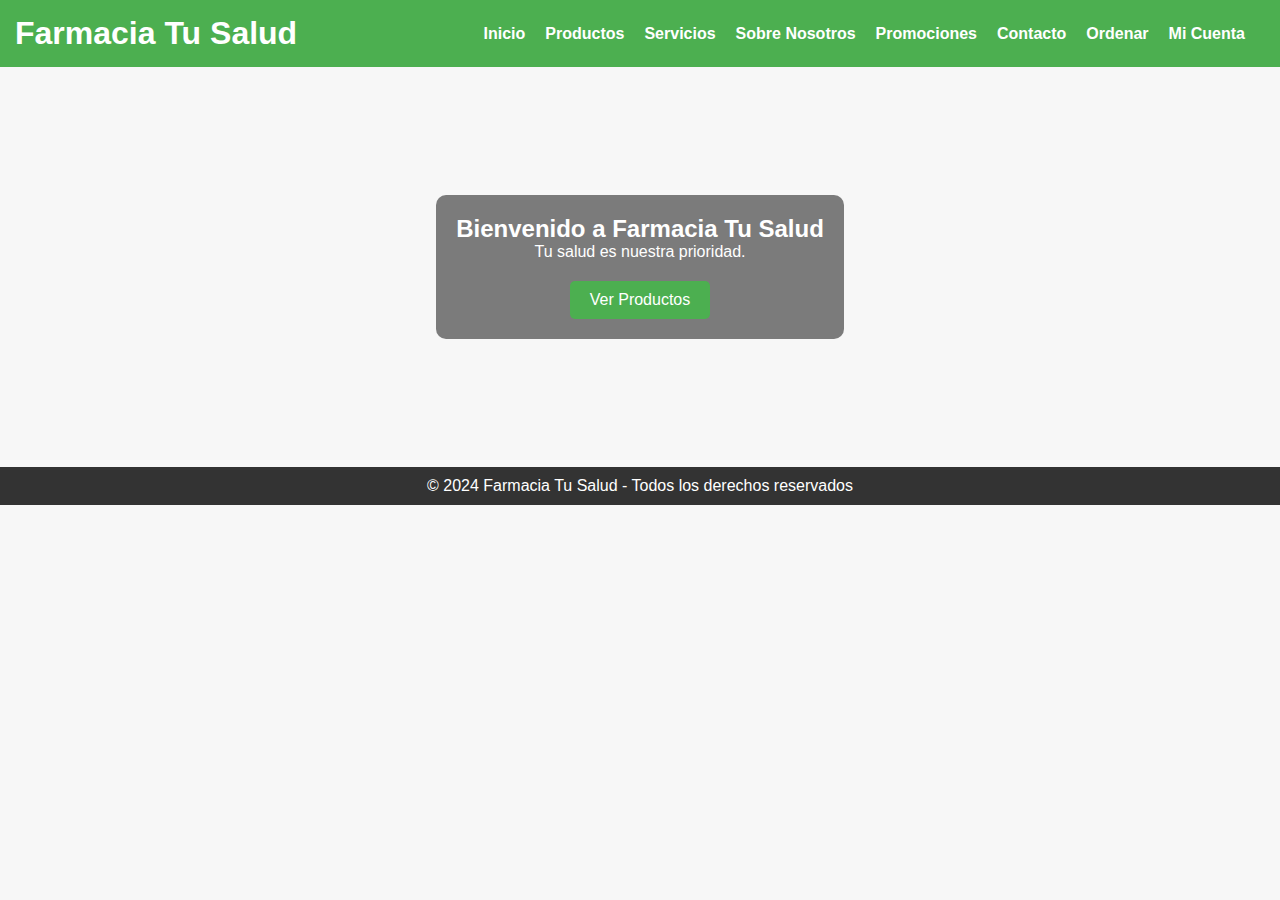
==== commit 173ba15f: "Update index.html" ====
--- a/index.html
+++ b/index.html
@@ -4,7 +4,7 @@
     <meta charset="UTF-8">
     <meta name="viewport" content="width=device-width, initial-scale=1.0">
     <meta name="description" content="Farmacia Tu Salud - Productos y Servicios Farmacéuticos">
-    <title>Farmacia Tu Salud</title>
+    <title>Farmacia Tu Salud - Inicio</title>
     <link rel="stylesheet" href="styles.css">
     <link rel="stylesheet" href="https://cdnjs.cloudflare.com/ajax/libs/font-awesome/6.0.0-beta3/css/all.min.css">
 </head>
@@ -16,137 +16,25 @@
         </div>
         <nav>
             <ul>
-                <li><a href="#inicio">Inicio</a></li>
-                <li><a href="#productos">Productos</a></li>
-                <li><a href="#servicios">Servicios</a></li>
-                <li><a href="#nosotros">Sobre Nosotros</a></li>
-                <li><a href="#promociones">Promociones</a></li>
-                <li><a href="#contacto">Contacto</a></li>
-                <li><a href="#ordenar">Ordenar</a></li>
-                <li><a href="#cuenta">Mi Cuenta</a></li>
+                <li><a href="index.html">Inicio</a></li>
+                <li><a href="productos.html">Productos</a></li>
+                <li><a href="servicios.html">Servicios</a></li>
+                <li><a href="sobre-nosotros.html">Sobre Nosotros</a></li>
+                <li><a href="promociones.html">Promociones</a></li>
+                <li><a href="contacto.html">Contacto</a></li>
+                <li><a href="ordenar.html">Ordenar</a></li>
+                <li><a href="cuenta.html">Mi Cuenta</a></li>
             </ul>
         </nav>
     </header>
 
-    <!-- Home Section -->
+    <!-- Hero Section -->
     <section id="inicio" class="hero-section">
         <div class="hero-text">
             <h2>Bienvenido a Farmacia Tu Salud</h2>
             <p>Tu salud es nuestra prioridad.</p>
-            <a href="#productos" class="btn-hero">Ver Productos</a>
+            <a href="productos.html" class="btn-hero">Ver Productos</a>
         </div>
-    </section>
-
-    <!-- Products Section -->
-    <section id="productos" class="section">
-        <h2>Nuestros Productos</h2>
-        <div class="productos-grid">
-            <div class="producto-card">
-                <img src="medicamento.jpg" alt="Medicamentos">
-                <h3>Medicamentos</h3>
-                <p>Gran variedad de medicamentos de alta calidad.</p>
-            </div>
-            <div class="producto-card">
-                <img src="vitaminas.jpg" alt="Vitaminas">
-                <h3>Vitaminas y Suplementos</h3>
-                <p>Mejora tu bienestar con nuestras vitaminas.</p>
-            </div>
-            <div class="producto-card">
-                <img src="belleza.jpg" alt="Productos de Belleza">
-                <h3>Productos de Belleza</h3>
-                <p>Cuida tu piel con nuestra selección.</p>
-            </div>
-        </div>
-    </section>
-
-    <!-- Services Section -->
-    <section id="servicios" class="section">
-        <h2>Nuestros Servicios</h2>
-        <div class="servicios-list">
-            <div class="servicio-item">
-                <i class="fas fa-prescription-bottle-alt"></i>
-                <h3>Recetas Médicas</h3>
-                <p>Rellena tus recetas de manera rápida y sencilla.</p>
-            </div>
-            <div class="servicio-item">
-                <i class="fas fa-truck"></i>
-                <h3>Entrega a Domicilio</h3>
-                <p>Recibe tus medicamentos en la comodidad de tu hogar.</p>
-            </div>
-            <div class="servicio-item">
-                <i class="fas fa-syringe"></i>
-                <h3>Vacunación</h3>
-                <p>Protege a tu familia con nuestro servicio de vacunación.</p>
-            </div>
-        </div>
-    </section>
-
-    <!-- About Us Section -->
-    <section id="nosotros" class="section">
-        <h2>Sobre Nosotros</h2>
-        <p>Somos una farmacia con más de 20 años de experiencia en el cuidado de la salud. Nuestro equipo de profesionales está aquí para brindarte el mejor servicio.</p>
-    </section>
-
-    <!-- Promotions Section -->
-    <section id="promociones" class="section">
-        <h2>Promociones Especiales</h2>
-        <div class="promociones-grid">
-            <div class="promocion-item">
-                <h3>Descuento del 20% en Vitaminas</h3>
-                <p>Disponible hasta el 31 de octubre</p>
-            </div>
-            <div class="promocion-item">
-                <h3>Oferta en Productos de Belleza</h3>
-                <p>Compre 2 y obtenga 1 gratis</p>
-            </div>
-        </div>
-    </section>
-
-    <!-- Contact Section -->
-    <section id="contacto" class="section">
-        <h2>Contacto</h2>
-        <p>Teléfono: +123 456 789 | Correo: contacto@farmaciatusalud.com</p>
-        <p>Dirección: Calle Principal 123, Ciudad, País</p>
-        <p>Horario: Lunes a Viernes, 9 AM - 8 PM</p>
-        <!-- Embedded Map -->
-        <div class="map">
-            <iframe src="https://maps.google.com/maps?q=Calle%20Principal%20123&t=&z=13&ie=UTF8&iwloc=&output=embed"></iframe>
-        </div>
-    </section>
-
-    <!-- Order Section -->
-    <section id="ordenar" class="section">
-        <h2>Ordenar Productos</h2>
-        <form id="orderForm">
-            <label for="nombre">Nombre:</label>
-            <input type="text" id="nombre" name="nombre" required>
-
-            <label for="producto">Producto que deseas ordenar:</label>
-            <input type="text" id="producto" name="producto" required>
-
-            <label for="cantidad">Cantidad:</label>
-            <input type="number" id="cantidad" name="cantidad" min="1" required>
-
-            <label for="telefono">Teléfono de Contacto:</label>
-            <input type="tel" id="telefono" name="telefono" required>
-
-            <button type="submit">Enviar Pedido</button>
-        </form>
-
-        <!-- Modal Confirmation -->
-        <div id="confirmationModal" class="modal">
-            <div class="modal-content">
-                <span class="close">&times;</span>
-                <p>¡Pedido recibido! Puedes pagar en nuestra farmacia al recoger.</p>
-            </div>
-        </div>
-    </section>
-
-    <!-- Account Section -->
-    <section id="cuenta" class="section">
-        <h2>Mi Cuenta</h2>
-        <p>Inicia sesión para ver tu historial de compras o actualizar tu perfil.</p>
-        <button class="btn-login">Iniciar Sesión</button>
     </section>
 
     <!-- Footer -->
@@ -154,6 +42,5 @@
         <p>© 2024 Farmacia Tu Salud - Todos los derechos reservados</p>
     </footer>
 
-    <script src="script.js"></script>
 </body>
 </html>
--- a/styles.css
+++ b/styles.css
@@ -1,4 +1,4 @@
-/* Reset and General styles */
+/* General Reset */
 * {
     margin: 0;
     padding: 0;
@@ -13,10 +13,10 @@
 
 header {
     background-color: #4CAF50;
-    padding: 20px;
     display: flex;
     justify-content: space-between;
     align-items: center;
+    padding: 15px;
     color: white;
 }
 
@@ -35,6 +35,7 @@
     font-weight: bold;
 }
 
+/* Hero Section */
 .hero-section {
     background: url('pharmacy-banner.jpg') no-repeat center center/cover;
     height: 400px;
@@ -65,24 +66,19 @@
     background-color: #45a049;
 }
 
-/* Product and Services Sections */
-.section {
-    padding: 40px;
-    text-align: center;
-    background-color: white;
-}
-
+/* Products Section */
 .productos-grid {
-    display: flex;
-    justify-content: space-around;
+    display: grid;
+    grid-template-columns: repeat(3, 1fr);
+    gap: 20px;
 }
 
 .producto-card {
-    width: 30%;
+    background-color: #f1f1f1;
     padding: 20px;
-    background-color: #f1f1f1;
     border-radius: 10px;
     box-shadow: 0 4px 8px rgba(0, 0, 0, 0.1);
+    text-align: center;
 }
 
 .servicios-list {
@@ -93,26 +89,6 @@
 .servicio-item {
     text-align: center;
     width: 30%;
-}
-
-.servicio-item i {
-    font-size: 50px;
-    color: #4CAF50;
-}
-
-/* Testimonials Carousel */
-.testimonios-carousel {
-    display: flex;
-    justify-content: space-around;
-    margin-top: 30px;
-}
-
-.testimonio {
-    width: 30%;
-    background-color: #f1f1f1;
-    padding: 20px;
-    border-radius: 10px;
-    box-shadow: 0 4px 8px rgba(0, 0, 0, 0.1);
 }
 
 /* Modal Styles */
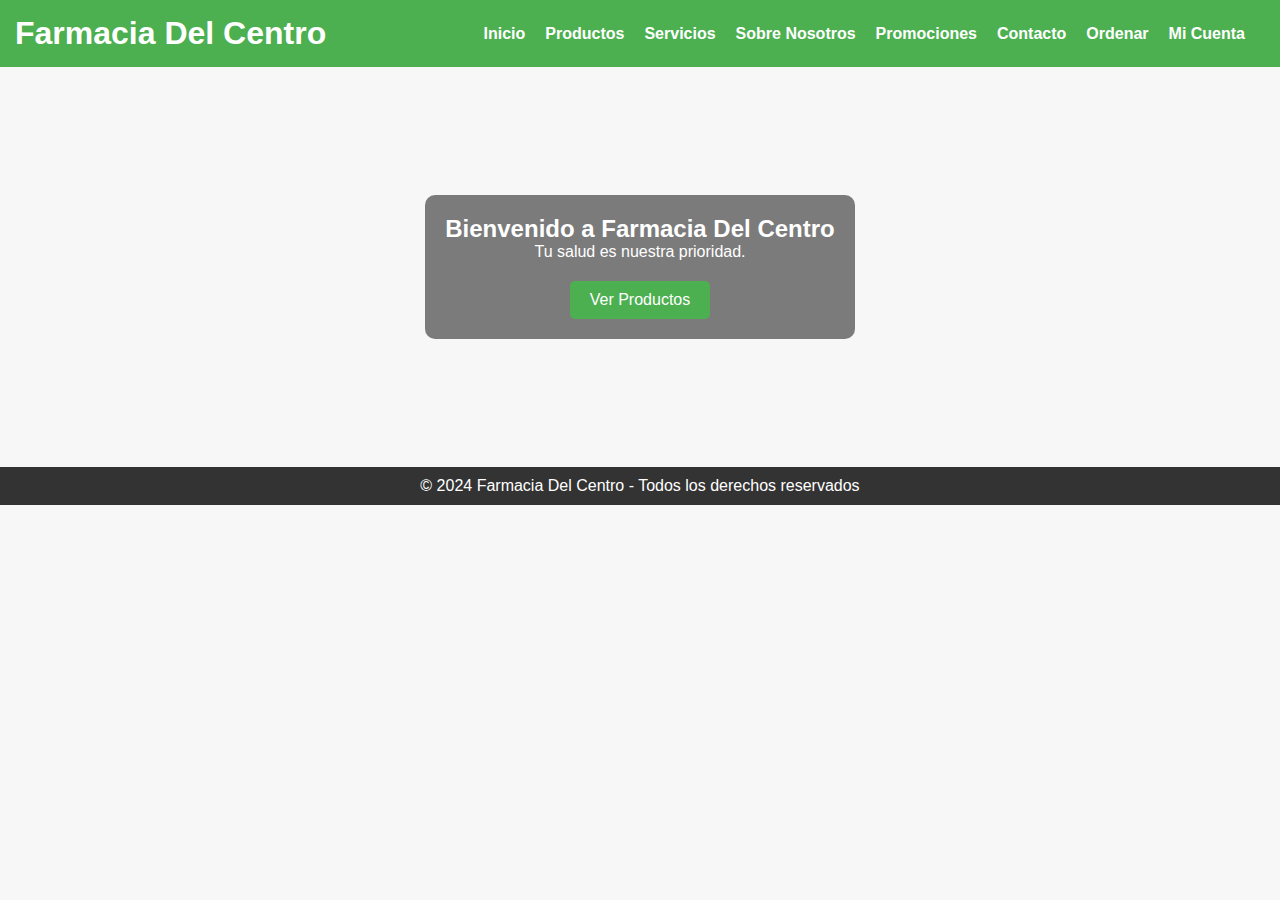
==== commit d4923de6: "Update index.html" ====
--- a/index.html
+++ b/index.html
@@ -3,16 +3,15 @@
 <head>
     <meta charset="UTF-8">
     <meta name="viewport" content="width=device-width, initial-scale=1.0">
-    <meta name="description" content="Farmacia Tu Salud - Productos y Servicios Farmacéuticos">
-    <title>Farmacia Tu Salud - Inicio</title>
+    <meta name="description" content="Farmacia Tu Salud - Inicio">
+    <title>Farmacia Del Centro - Inicio</title>
     <link rel="stylesheet" href="styles.css">
-    <link rel="stylesheet" href="https://cdnjs.cloudflare.com/ajax/libs/font-awesome/6.0.0-beta3/css/all.min.css">
 </head>
 <body>
     <!-- Header -->
     <header>
         <div class="logo">
-            <h1>Farmacia Tu Salud</h1>
+            <h1>Farmacia Del Centro</h1>
         </div>
         <nav>
             <ul>
@@ -31,7 +30,7 @@
     <!-- Hero Section -->
     <section id="inicio" class="hero-section">
         <div class="hero-text">
-            <h2>Bienvenido a Farmacia Tu Salud</h2>
+            <h2>Bienvenido a Farmacia Del Centro</h2>
             <p>Tu salud es nuestra prioridad.</p>
             <a href="productos.html" class="btn-hero">Ver Productos</a>
         </div>
@@ -39,7 +38,7 @@
 
     <!-- Footer -->
     <footer>
-        <p>© 2024 Farmacia Tu Salud - Todos los derechos reservados</p>
+        <p>© 2024 Farmacia Del Centro - Todos los derechos reservados</p>
     </footer>
 
 </body>
--- a/styles.css
+++ b/styles.css
@@ -35,7 +35,6 @@
     font-weight: bold;
 }
 
-/* Hero Section */
 .hero-section {
     background: url('pharmacy-banner.jpg') no-repeat center center/cover;
     height: 400px;
@@ -66,7 +65,13 @@
     background-color: #45a049;
 }
 
-/* Products Section */
+/* Products and Services Styles */
+.section {
+    padding: 40px;
+    text-align: center;
+    background-color: white;
+}
+
 .productos-grid {
     display: grid;
     grid-template-columns: repeat(3, 1fr);
@@ -91,35 +96,6 @@
     width: 30%;
 }
 
-/* Modal Styles */
-.modal {
-    display: none;
-    position: fixed;
-    z-index: 1;
-    left: 0;
-    top: 0;
-    width: 100%;
-    height: 100%;
-    background-color: rgba(0,0,0,0.5);
-}
-
-.modal-content {
-    background-color: #fff;
-    margin: 15% auto;
-    padding: 20px;
-    border-radius: 10px;
-    width: 40%;
-    text-align: center;
-}
-
-.close {
-    color: red;
-    float: right;
-    font-size: 28px;
-    font-weight: bold;
-    cursor: pointer;
-}
-
 /* Footer */
 footer {
     background-color: #333;
